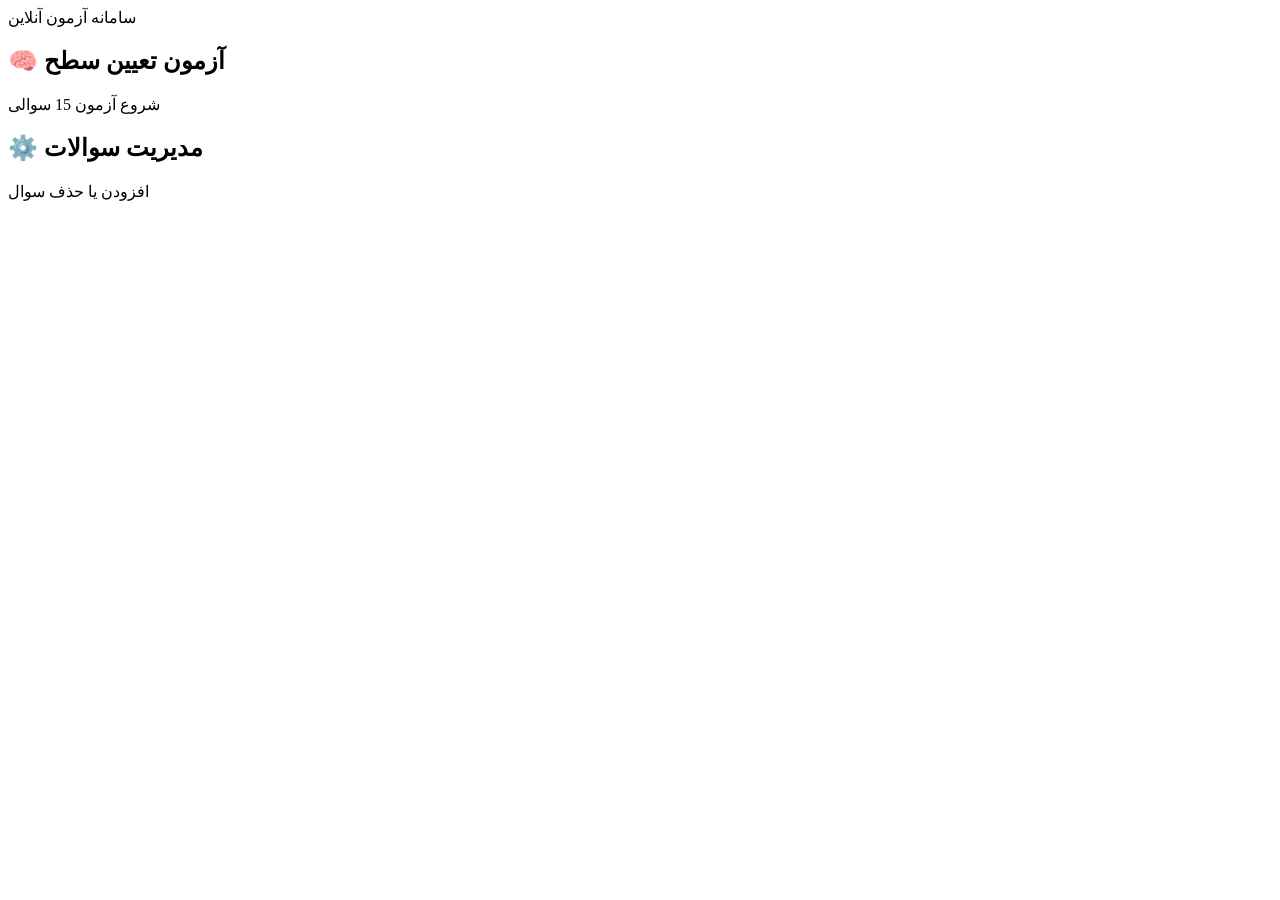
==== index.html @ 10c7a6f3 "Add files via upload" ====
<!DOCTYPE html>
<html lang="fa">
<head>
<meta charset="UTF-8">
<link rel="stylesheet" href="css/style.css">
<title>سامانه آزمون</title>
</head>
<body>
<header>سامانه آزمون آنلاین</header>
<div class="container">
<div class="card" onclick="location.href='exam1.html'">
<h2>🧠 آزمون تعیین سطح</h2>
<p>شروع آزمون 15 سوالی</p>
</div>

<div class="card" onclick="location.href='admin.html'">
<h2>⚙️ مدیریت سوالات</h2>
<p>افزودن یا حذف سوال</p>
</div>
</div>
</body>
</html>
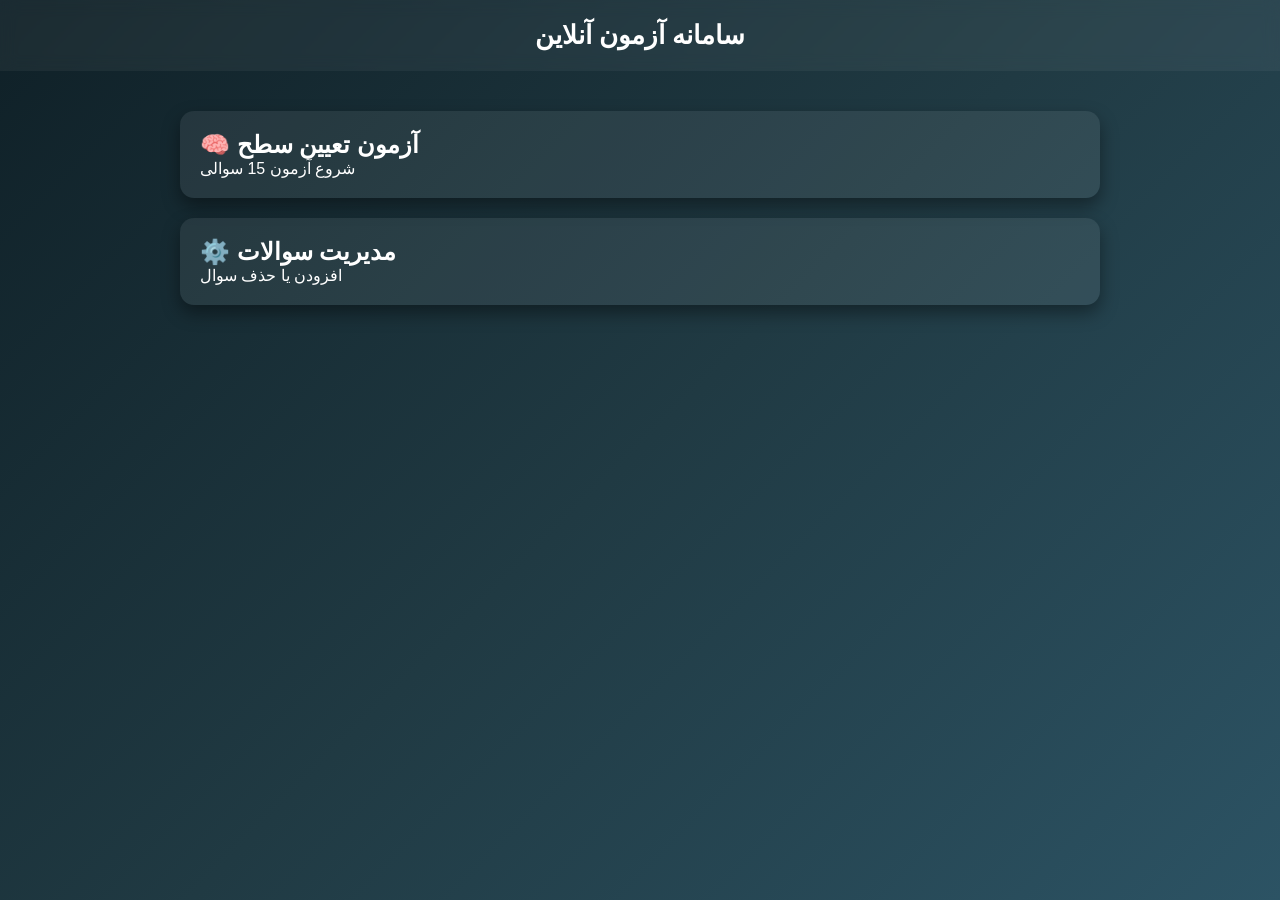
==== commit bf550118: "Update index.html" ====
--- a/index.html
+++ b/index.html
@@ -3,7 +3,7 @@
 <html lang="fa">
 <head>
 <meta charset="UTF-8">
-<link rel="stylesheet" href="css/style.css">
+<link rel="stylesheet" href="style.css">
 <title>سامانه آزمون</title>
 </head>
 <body>
--- a/style.css
+++ b/style.css
@@ -0,0 +1,85 @@
+
+@import url('https://fonts.googleapis.com/css2?family=Vazirmatn:wght@300;500;700&display=swap');
+
+*{
+    box-sizing:border-box;
+    margin:0;
+    padding:0;
+    font-family:'Vazirmatn', sans-serif;
+}
+
+body{
+    background: linear-gradient(135deg,#0f2027,#203a43,#2c5364);
+    color:white;
+    min-height:100vh;
+}
+
+header{
+    padding:20px;
+    text-align:center;
+    font-size:26px;
+    font-weight:700;
+    background:rgba(255,255,255,0.05);
+    backdrop-filter: blur(8px);
+}
+
+.container{
+    padding:40px;
+    max-width:1000px;
+    margin:auto;
+}
+
+.card{
+    background:rgba(255,255,255,0.07);
+    padding:20px;
+    margin-bottom:20px;
+    border-radius:14px;
+    transition:0.3s;
+    cursor:pointer;
+    box-shadow:0 8px 18px rgba(0,0,0,0.4);
+    animation:fadeInUp 0.7s ease;
+}
+
+.card:hover{
+    transform:translateY(-6px) scale(1.02);
+    background:rgba(255,255,255,0.12);
+}
+
+@keyframes fadeInUp{
+from{opacity:0; transform:translateY(30px);}
+to{opacity:1; transform:translateY(0);}
+}
+
+.question{
+    margin-bottom:20px;
+    padding:15px;
+    background:rgba(255,255,255,0.05);
+    border-radius:10px;
+    animation:fadeIn 0.5s ease;
+}
+
+@keyframes fadeIn{
+from{opacity:0}
+to{opacity:1}
+}
+
+.btn{
+    background:#00c9ff;
+    border:none;
+    padding:12px 20px;
+    border-radius:8px;
+    color:white;
+    font-size:16px;
+    cursor:pointer;
+    margin-top:15px;
+    transition: all 0.3s ease;
+}
+
+.btn:hover{
+    background:#92fe9d;
+    color:black;
+}
+
+.btn:active{
+    transform:scale(0.95);
+}
